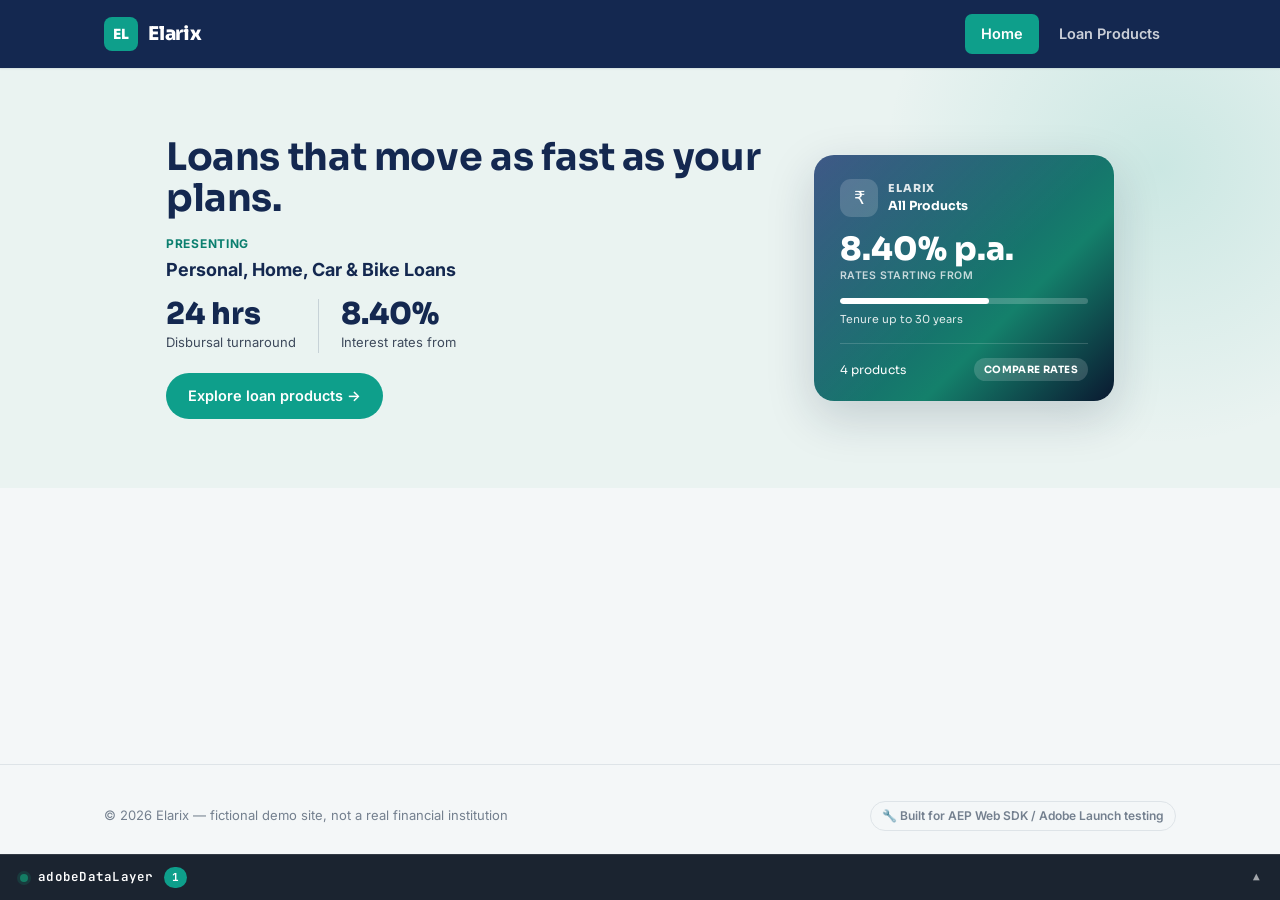
==== index.html @ 64c205fe "Initial commit: Elarix loans demo site 3-page static site (Personal/Home/Car/Bike loan funnel) with " ====
<!DOCTYPE html>
<html lang="en">
<head>
<meta charset="UTF-8">
<meta name="viewport" content="width=device-width, initial-scale=1.0">
<title>Home | Elarix</title>
<link rel="stylesheet" href="css/style.css">
</head>
<body>

<header class="site-header">
  <div class="wrap">
    <a href="index.html" class="brand"><span class="mark">EL</span> Elarix</a>
    <nav class="main-nav">
      <a href="index.html" class="active">Home</a>
      <a href="loans.html">Loan Products</a>
    </nav>
  </div>
</header>

<main>
  <section class="hero" id="hero">
    <div class="wrap hero-grid">
      <div class="hero-copy">
        <h1 id="hero-headline">Loans that move as fast as your plans.</h1>
        <div class="presenting">Presenting</div>
        <div class="product-name" id="hero-product-name">Personal, Home, Car &amp; Bike Loans</div>
        <div class="hero-stats">
          <div class="hero-stat"><span class="n" id="hero-stat-a-n">24 hrs</span><span class="label" id="hero-stat-a-label">Disbursal turnaround</span></div>
          <div class="hero-divider"></div>
          <div class="hero-stat"><span class="n" id="hero-stat-b-n">8.40%</span><span class="label" id="hero-stat-b-label">Interest rates from</span></div>
        </div>
        <div class="hero-actions">
          <a href="loans.html" class="btn btn-primary hero-explore-btn" id="hero-explore-btn">Explore loan products →</a>
        </div>
      </div>
      <div class="hero-visual">
        <div class="loan-snapshot loan-snapshot--default" id="hero-mockup">
          <div class="ls-head">
            <div class="ls-icon" id="hero-mockup-icon">₹</div>
            <div class="ls-head-text"><span class="ls-brand">ELARIX</span><span class="ls-product" id="hero-mockup-tier">All Products</span></div>
          </div>
          <div class="ls-rate" id="hero-mockup-rate">8.40% p.a.<small>Rates starting from</small></div>
          <div>
            <div class="ls-bar"><div class="ls-bar-fill" id="hero-mockup-bar" style="width:60%"></div></div>
            <div class="ls-bar-label" id="hero-mockup-tenure">Tenure up to 30 years</div>
          </div>
          <div class="ls-foot">
            <span id="hero-mockup-amount">4 products</span>
            <span class="ls-badge" id="hero-mockup-badge">Compare rates</span>
          </div>
        </div>
      </div>
    </div>
  </section>

  <!-- Adobe Target real-time personalization zone. Left empty in the repo -
       intended for a Visual Experience Composer activity (or a Launch rule
       calling target.getOffer/applyOffer) targeted at this element, on an
       audience such as event_type = application_submit or loan_type_browsed
       = <product>. -->
  <div id="target-zone-home-loan-banner" data-target-zone="home-loan-banner"></div>

  <div id="personal-banner" class="personal-banner">
    <div>
      <h3 id="pb-headline">Welcome back</h3>
    </div>
    <a href="loans.html" class="pb-note" id="pb-note">Our team will reach out to you soon.</a>
  </div>
</main>

<footer class="site-footer">
  <div class="wrap">
    <span>© 2026 Elarix — fictional demo site, not a real financial institution</span>
    <span class="pill">🔧 Built for AEP Web SDK / Adobe Launch testing</span>
  </div>
</footer>

<!-- Data Layer Inspector -->
<div id="dl-inspector">
  <div class="dl-toggle" id="dl-toggle">
    <div class="left">
      <span class="dot"></span>
      <span class="label">adobeDataLayer</span>
      <span class="count" id="dl-count">0</span>
    </div>
    <span class="chev">▲</span>
  </div>
  <div class="dl-body">
    <div class="dl-hint">Live view of window.adobeDataLayer — every push() call on this page, most recent first.</div>
    <div id="dl-events"></div>
  </div>
</div>

<script src="js/datalayer.js"></script>
<!-- Adobe Launch embed - commented out until this site has its own Launch
     property. Swap in the real Elarix Launch property embed script once
     one exists. -->
<!-- <script src="https://assets.adobedtm.com/REPLACE_WITH_ELARIX_PROPERTY/launch.min.js" async></script> -->
<script src="js/inspector.js"></script>
<script>
  // Fire the page_view event for this page load - this is the first thing
  // that should happen in any real Adobe Launch implementation too.
  BankDataLayer.pageView({ page_name: "Home" });

  document.querySelectorAll(".hero-explore-btn").forEach(function (btn) {
    btn.addEventListener("click", function () {
      BankDataLayer.click("Hero - Explore Loan Products", { event_type: "cta_click" });
    });
  });

  // Hero personalization: if the visitor previously viewed a product tile on
  // loans.html or opened its lead form on lead.html - whether or not they
  // actually submitted it - rewrite the single hero banner in place with
  // that specific product's headline, rate, and snapshot panel, instead of
  // the generic default. This is the ONLY place that nudge appears; the
  // lower personal-banner is reserved for the "you already applied" state
  // so the two don't show a duplicate "Continue application" prompt at once.
  (function personalizeHero() {
    const lastProduct = BankDataLayer.getLastViewedProduct();
    if (!lastProduct) return;

    const LOAN_HERO = {
      "Personal Loan": { icon: "👤", statA: ["24 hrs", "Disbursal turnaround"], statB: ["10.50%", "Interest rate p.a."], bg: "linear-gradient(135deg, #14806B, #063A31)", bar: 17, tenure: "Tenure up to 60 months", amount: "Up to ₹25L", badge: "24-hr approval" },
      "Home Loan": { icon: "🏠", statA: ["30 yrs", "Max tenure"], statB: ["8.40%", "Interest rate p.a."], bg: "linear-gradient(135deg, #1F3E73, #0A1830)", bar: 100, tenure: "Tenure up to 30 years", amount: "Up to ₹5Cr", badge: "Tax benefits" },
      "Car Loan": { icon: "🚗", statA: ["100%", "On-road funding"], statB: ["9.10%", "Interest rate p.a."], bg: "linear-gradient(135deg, #55606F, #1B2128)", bar: 23, tenure: "Tenure up to 7 years", amount: "100% on-road", badge: "No foreclosure fee" },
      "Bike Loan": { icon: "🏍", statA: ["₹999", "Flat processing fee"], statB: ["11.25%", "Interest rate p.a."], bg: "linear-gradient(135deg, #9C5B12, #2E1904)", bar: 13, tenure: "Tenure up to 48 months", amount: "Up to ₹3L", badge: "Minimal docs" },
    };
    const meta = LOAN_HERO[lastProduct.loan_type];
    if (!meta) return;

    document.getElementById("hero-headline").textContent = "Welcome back — pick up where you left off.";
    document.getElementById("hero-product-name").textContent = lastProduct.loan_type;
    document.getElementById("hero-stat-a-n").textContent = meta.statA[0];
    document.getElementById("hero-stat-a-label").textContent = meta.statA[1];
    document.getElementById("hero-stat-b-n").textContent = meta.statB[0];
    document.getElementById("hero-stat-b-label").textContent = meta.statB[1];

    const cta = document.getElementById("hero-explore-btn");
    cta.textContent = "Continue application →";
    cta.href = "lead.html?loan=" + encodeURIComponent(lastProduct.loan_type);

    const mockup = document.getElementById("hero-mockup");
    mockup.classList.remove("loan-snapshot--default");
    mockup.style.background = meta.bg;
    document.getElementById("hero-mockup-icon").textContent = meta.icon;
    document.getElementById("hero-mockup-tier").textContent = lastProduct.loan_type;
    document.getElementById("hero-mockup-rate").innerHTML = meta.statB[0] + " p.a.<small>Rate starting from</small>";
    document.getElementById("hero-mockup-bar").style.width = meta.bar + "%";
    document.getElementById("hero-mockup-tenure").textContent = meta.tenure;
    document.getElementById("hero-mockup-amount").textContent = meta.amount;
    document.getElementById("hero-mockup-badge").textContent = meta.badge;
  })();

  // Personal banner (below the hero): only for visitors who already
  // submitted an application - the "still deciding" nudge lives solely in
  // the hero now (personalizeHero above), so this never duplicates that
  // prompt.
  (function personalize() {
    const profile = BankDataLayer.getApplicationProfile();
    if (!profile) return;

    const banner = document.getElementById("personal-banner");
    const headline = document.getElementById("pb-headline");
    const note = document.getElementById("pb-note");

    headline.textContent = "Welcome back, " + profile.first_name + " — your " + profile.loan_type + " application is under review.";
    note.textContent = "Our team will reach out to you soon.";
    note.href = "#";
    banner.classList.add("is-visible");
  })();
</script>
</body>
</html>
---- css/style.css ----
/* ============================================================
   Elarix — Demo Site Stylesheet
   A fictional bank's loans site (Personal / Home / Car / Bike).
   Brand: navy + teal, built for this site — not a re-skin of any real
   card brand's trade dress. The signature visual is a "loan snapshot"
   panel (rate + tenure meter + max amount), deliberately NOT shaped or
   decorated like a credit card (no card aspect-ratio, no chip, no
   network logo) since this site sells loans, not cards.
   Type: Sora (display) + Inter (body) + JetBrains Mono (data/utility)
   ============================================================ */

@import url('https://fonts.googleapis.com/css2?family=Sora:wght@400;600;700;800&family=Inter:wght@400;500;600;700&family=JetBrains+Mono:wght@400;500;600&display=swap');

:root {
  --ink: #1B2430;
  --ink-soft: #3E4A5C;
  --ink-faint: #74808F;
  --paper: #F4F7F8;
  --paper-raised: #FFFFFF;
  --line: #DEE4E8;
  --success: #147D64;
  --success-bg: #E4F5EF;
  --danger: #C0392B;

  /* Elarix brand teal - primary accent/CTA color */
  --brand: #0E9F8B;
  --brand-deep: #0B7F6F;

  /* soft mint hero background + navy hero text */
  --hero-cream: #EAF3F1;
  --hero-ink: #142850;

  /* navy used for the header and section headings */
  --navy: #142850;
  --indigo: #142850;

  /* per-product colors, one per loan type */
  --loan-personal: #14806B;
  --loan-home: #1F3E73;
  --loan-car: #4A5568;
  --loan-bike: #9C5B12;

  --radius: 10px;
  --shadow-sm: 0 1px 2px rgba(18,33,63,0.06), 0 1px 1px rgba(18,33,63,0.04);
  --shadow-md: 0 8px 24px rgba(18,33,63,0.10);
  --shadow-lg: 0 16px 48px rgba(18,33,63,0.18);
}

* { box-sizing: border-box; }

html { scroll-behavior: smooth; }

body {
  margin: 0;
  font-family: 'Inter', -apple-system, sans-serif;
  color: var(--ink);
  background: var(--paper);
  line-height: 1.5;
  -webkit-font-smoothing: antialiased;
}

h1, h2, h3, .display {
  font-family: 'Sora', 'Inter', sans-serif;
  font-weight: 700;
  letter-spacing: -0.01em;
  margin: 0;
}

a { color: inherit; text-decoration: none; }
button { font-family: inherit; cursor: pointer; }

:focus-visible {
  outline: 2px solid var(--brand-deep);
  outline-offset: 2px;
}

/* ---------- Layout shell ---------- */
.wrap { max-width: 1120px; margin: 0 auto; padding: 0 24px; }

header.site-header {
  background: var(--navy);
  color: #fff;
  position: sticky;
  top: 0;
  z-index: 40;
  box-shadow: var(--shadow-sm);
}
.site-header .wrap {
  display: flex;
  align-items: center;
  justify-content: space-between;
  height: 68px;
}
.brand {
  display: flex;
  align-items: center;
  gap: 10px;
  font-family: 'Sora', sans-serif;
  font-weight: 800;
  font-size: 19px;
  letter-spacing: -0.01em;
}
.brand .mark {
  width: 34px; height: 34px;
  border-radius: 8px;
  background: var(--brand);
  display: flex; align-items: center; justify-content: center;
  color: #fff;
  font-weight: 800;
  font-size: 14px;
}
nav.main-nav { display: flex; gap: 4px; }
nav.main-nav a {
  padding: 9px 16px;
  border-radius: 7px;
  font-size: 14.5px;
  font-weight: 600;
  color: rgba(255,255,255,0.78);
  transition: background 0.15s, color 0.15s;
}
nav.main-nav a:hover { background: rgba(255,255,255,0.12); color: #fff; }
nav.main-nav a.active { background: var(--brand); color: #fff; }

main { min-height: calc(100vh - 68px - 200px); }

footer.site-footer {
  border-top: 1px solid var(--line);
  padding: 36px 0 44px;
  color: var(--ink-faint);
  font-size: 13px;
  margin-top: 64px;
}
footer.site-footer .wrap { display: flex; justify-content: space-between; align-items: center; flex-wrap: wrap; gap: 12px; }

/* ---------- Hero banner ---------- */
.hero {
  position: relative; background: var(--hero-cream); overflow: hidden;
  min-height: 420px; display: flex; flex-direction: column; justify-content: center;
  padding: 36px 0;
}
.hero::before {
  content: ""; position: absolute; top: -180px; right: -160px;
  width: 560px; height: 560px; border-radius: 50%;
  background: radial-gradient(circle, rgba(14,159,139,0.14), transparent 70%);
  pointer-events: none;
}
.hero-grid { display: flex; align-items: center; justify-content: space-between; gap: 48px; padding: 0 52px; position: relative; }
.hero-copy { max-width: 600px; color: var(--hero-ink); }
.hero h1 {
  font-size: 38px;
  line-height: 1.08;
  margin-bottom: 8px;
  color: var(--hero-ink);
}
.hero .presenting {
  font-size: 12px; font-weight: 700; letter-spacing: 0.06em; text-transform: uppercase;
  color: var(--brand-deep); margin: 16px 0 3px;
}
.hero .product-name { font-size: 18px; font-weight: 700; color: var(--hero-ink); margin-bottom: 16px; }
.hero p.lede {
  font-size: 15.5px;
  color: var(--ink-soft);
  margin-bottom: 24px;
}
.hero-stats { display: flex; align-items: flex-start; gap: 22px; margin-bottom: 20px; }
.hero-stat { display: flex; flex-direction: column; }
.hero-stat .n { font-size: 30px; font-weight: 800; font-family: 'Sora', sans-serif; color: var(--hero-ink); line-height: 1; }
.hero-stat .n small { font-size: 14px; font-weight: 600; display: block; margin-bottom: 2px; }
.hero-stat span.label { font-size: 13px; color: var(--ink-soft); margin-top: 4px; }
.hero-divider { width: 1px; align-self: stretch; background: rgba(20,40,80,0.16); }
.hero-actions { display: flex; gap: 14px; flex-wrap: wrap; }
.hero-visual { flex-shrink: 0; position: relative; }

/* ---------- Loan snapshot panel (visual only, no real data) ----------
   Deliberately not card-shaped: a stat panel (rate, tenure meter, max
   amount, a trust badge), so it reads as a loan product, not a credit
   card. ---------- */
.loan-snapshot {
  width: 300px; border-radius: 20px;
  padding: 24px 26px 20px; color: #fff; position: relative; overflow: hidden;
  box-shadow: var(--shadow-lg), 0 0 0 1px rgba(255,255,255,0.1);
  display: flex; flex-direction: column; gap: 16px;
  font-family: 'Sora', sans-serif;
}
.loan-snapshot::after {
  content: ""; position: absolute; inset: 0;
  background: linear-gradient(135deg, rgba(255,255,255,0.14), transparent 55%);
  pointer-events: none;
}
.loan-snapshot .ls-head { display: flex; align-items: center; gap: 10px; position: relative; }
.loan-snapshot .ls-icon {
  width: 38px; height: 38px; border-radius: 11px; background: rgba(255,255,255,0.16);
  display: flex; align-items: center; justify-content: center; font-size: 18px; flex-shrink: 0;
}
.loan-snapshot .ls-head-text { display: flex; flex-direction: column; }
.loan-snapshot .ls-brand { font-size: 11px; font-weight: 800; letter-spacing: 0.08em; opacity: 0.85; }
.loan-snapshot .ls-product { font-size: 12.5px; font-weight: 700; }
.loan-snapshot .ls-rate { font-family: 'Sora', sans-serif; font-weight: 800; font-size: 32px; line-height: 1; position: relative; }
.loan-snapshot .ls-rate small { display: block; font-family: 'Inter', sans-serif; font-weight: 600; font-size: 10.5px; letter-spacing: 0.04em; text-transform: uppercase; opacity: 0.75; margin-top: 6px; }
.loan-snapshot .ls-bar { height: 6px; border-radius: 999px; background: rgba(255,255,255,0.2); overflow: hidden; position: relative; }
.loan-snapshot .ls-bar-fill { height: 100%; border-radius: 999px; background: #fff; }
.loan-snapshot .ls-bar-label { font-size: 11px; opacity: 0.85; margin-top: 7px; position: relative; }
.loan-snapshot .ls-foot {
  display: flex; justify-content: space-between; align-items: center;
  font-size: 12px; padding-top: 14px; border-top: 1px solid rgba(255,255,255,0.16); position: relative;
}
.loan-snapshot .ls-badge {
  background: rgba(255,255,255,0.16); padding: 4px 10px; border-radius: 999px;
  font-weight: 700; font-size: 10px; text-transform: uppercase; letter-spacing: 0.04em;
}

.loan-snapshot--default { background: linear-gradient(135deg, #1F3E73, var(--loan-personal) 65%, #0A1830); }
.loan-snapshot--mini { width: 168px; padding: 18px 18px 16px; gap: 12px; }
.loan-snapshot--mini .ls-rate { font-size: 20px; }

@media (max-width: 860px) {
  .hero-grid { flex-direction: column; align-items: flex-start; }
  .hero-visual { align-self: center; }
}

/* ---------- Target personalization zone (empty by default) ---------- */
#target-zone-home-loan-banner:empty { display: none; }

/* ---------- Personalization banner (simulated Target) ---------- */
.personal-banner {
  display: none;
  background: linear-gradient(135deg, var(--brand) 0%, var(--brand-deep) 100%);
  color: #fff;
  border-radius: var(--radius);
  padding: 18px 24px;
  margin: -46px auto 40px;
  max-width: 1072px;
  box-shadow: var(--shadow-lg);
  align-items: center;
  justify-content: space-between;
  gap: 20px;
  position: relative;
  z-index: 5;
}
.personal-banner.is-visible { display: flex; }
.personal-banner > div { display: flex; align-items: center; gap: 12px; }
.personal-banner .tag {
  font-size: 10.5px;
  font-weight: 700;
  text-transform: uppercase;
  letter-spacing: 0.06em;
  background: rgba(255,255,255,0.2);
  padding: 4px 9px;
  border-radius: 5px;
  flex-shrink: 0;
}
.personal-banner h3 { font-size: 16px; font-weight: 600; }
.personal-banner .pb-note {
  flex-shrink: 0;
  display: inline-flex;
  align-items: center;
  gap: 8px;
  font-size: 14px;
  font-weight: 600;
  color: var(--ink);
  background: #fff;
  padding: 11px 18px;
  border-radius: 8px;
  box-shadow: var(--shadow-sm);
}
.personal-banner .pb-note::before {
  content: "🕒";
  font-size: 13px;
}

/* ---------- Buttons ---------- */
.btn {
  display: inline-flex;
  align-items: center;
  gap: 8px;
  padding: 12px 22px;
  border-radius: 999px;
  border: none;
  font-size: 14.5px;
  font-weight: 600;
  transition: transform 0.12s, box-shadow 0.12s, background 0.15s;
}
.btn-primary { background: var(--brand); color: #fff; }
.btn-primary:hover { background: var(--brand-deep); transform: translateY(-1px); box-shadow: var(--shadow-md); }
.btn-ghost { background: rgba(255,255,255,0.08); color: #fff; border: 1px solid rgba(255,255,255,0.24); }
.btn-ghost:hover { background: rgba(255,255,255,0.14); }
.btn-ghost-light { background: transparent; color: var(--ink); border: 1.5px solid var(--line); }
.btn-ghost-light:hover { background: var(--paper); border-color: var(--ink-faint); }
.btn-white { background: #fff; color: var(--ink); }
.btn-white:hover { background: #f2f2f2; transform: translateY(-1px); }
.btn-dark { background: var(--ink); color: #fff; }
.btn-dark:hover { background: var(--ink-soft); }
.btn-block { width: 100%; justify-content: center; }
.btn-row { display: flex; gap: 10px; }
.btn-row .btn { flex: 1; }
.btn:disabled { opacity: 0.5; cursor: not-allowed; transform: none !important; }

/* ---------- Sections ---------- */
section { padding: 64px 0; }
.section-head { max-width: 620px; margin-bottom: 40px; }
.section-head .kicker {
  font-size: 12.5px; font-weight: 700; letter-spacing: 0.07em; text-transform: uppercase;
  color: var(--brand-deep); margin-bottom: 10px; display: block;
}
.section-head h2 { font-size: 30px; margin-bottom: 10px; color: var(--indigo); }
.section-head p { color: var(--ink-faint); font-size: 15.5px; }
.section-head--compact { margin-bottom: 10px; }
.section-head--compact .kicker { margin-bottom: 4px; }
.section-head--compact h2 { font-size: 23px; margin-bottom: 4px; }
.section-head--compact p { font-size: 13.5px; }

/* ---------- Loan tiles (Loan Products page) — block/grid format, one tile per product ---------- */
.card-list { display: grid; grid-template-columns: repeat(auto-fit, minmax(280px, 1fr)); gap: 22px; align-items: stretch; }
.tier-tile {
  border-radius: 20px;
  padding: 26px;
  color: #fff;
  display: flex;
  flex-direction: column;
}
.tier-tile .loan-snapshot { width: 100%; margin-bottom: 18px; box-shadow: none; }
.tt-badge {
  display: inline-flex; align-self: flex-start;
  font-size: 10.5px; font-weight: 700; letter-spacing: 0.05em; text-transform: uppercase;
  background: rgba(255,255,255,0.18); padding: 4px 10px; border-radius: 999px; margin-bottom: 10px;
}
.tier-tile h3 { font-size: 20px; margin-bottom: 4px; }
.tier-tile .tt-rate { font-size: 12.5px; color: rgba(255,255,255,0.8); margin-bottom: 14px; }
.tt-perks { list-style: none; padding: 0; margin: 0 0 18px; display: flex; flex-direction: column; gap: 9px; }
.tt-perks li { display: flex; align-items: center; gap: 10px; font-size: 13px; }
.tt-perks .icon {
  width: 28px; height: 28px; border-radius: 50%; border: 1.5px solid rgba(255,255,255,0.4);
  display: flex; align-items: center; justify-content: center; font-size: 12px; flex-shrink: 0;
}
.tier-tile .card-details {
  display: none; font-size: 12px; color: rgba(255,255,255,0.75);
  background: rgba(255,255,255,0.1); border-radius: 8px;
  padding: 9px 12px; margin-bottom: 14px;
}
.tier-tile .card-details.is-visible { display: block; }
.tier-tile .btn-row { margin-top: auto; }

/* ---------- Lead form ---------- */
.form-shell {
  background: var(--paper-raised);
  border: 1px solid var(--line);
  border-radius: 14px;
  box-shadow: var(--shadow-sm);
  padding: 22px 26px;
  max-width: 640px;
}
/* ---------- Lead page layout: loan details (left) + form (right) ---------- */
.lead-layout { display: flex; gap: 32px; align-items: flex-start; }
.lead-form-col { flex: 1; min-width: 0; }
.lead-card-panel {
  flex: 0 0 300px;
  border-radius: 20px;
  padding: 22px;
  color: #fff;
  position: sticky;
  top: 88px;
}
.lead-card-panel .loan-snapshot { width: 100%; margin-bottom: 16px; box-shadow: none; padding: 0; background: none !important; }
.lead-card-panel .loan-snapshot::after { display: none; }
.lead-card-panel h3 { font-size: 18px; margin-bottom: 4px; }
.lead-card-panel .lcp-rate { font-size: 12.5px; color: rgba(255,255,255,0.82); margin-bottom: 14px; }
.lead-card-panel ul.perks { list-style: none; padding: 0; margin: 0; }
.lead-card-panel ul.perks li {
  font-size: 13.5px; padding: 6px 0 6px 22px; position: relative; color: rgba(255,255,255,0.92);
}
.lead-card-panel ul.perks li::before { content: "✓"; position: absolute; left: 0; font-weight: 700; }

@media (max-width: 860px) {
  .lead-layout { flex-direction: column; }
  .lead-card-panel { flex: none; width: 100%; position: static; }
}

.field-row { display: grid; grid-template-columns: 1fr 1fr; gap: 14px; margin-bottom: 8px; }
.field { display: flex; flex-direction: column; gap: 3px; margin-bottom: 8px; }
.field label { font-size: 12.5px; font-weight: 600; color: var(--ink-soft); }
.field label .req { color: var(--danger); }
.field input, .field select {
  font-family: inherit; font-size: 14px;
  padding: 8px 12px; border-radius: 8px;
  border: 1.5px solid var(--line); background: var(--paper);
  color: var(--ink);
  transition: border-color 0.15s, background 0.15s;
}
.field input:focus, .field select:focus {
  border-color: var(--brand-deep); background: #fff; outline: none;
}
.field .hint { font-size: 11px; color: var(--ink-faint); }
.consent-row { display: flex; gap: 10px; align-items: flex-start; margin: 6px 0 10px; }
.consent-row input { margin-top: 3px; }
.consent-row label { font-size: 12.5px; color: var(--ink-faint); }

.success-panel {
  display: none;
  text-align: center;
  padding: 48px 24px;
}
.success-panel.is-visible { display: block; }
.success-panel .check {
  width: 62px; height: 62px; border-radius: 50%;
  background: var(--success-bg); color: var(--success);
  display: flex; align-items: center; justify-content: center;
  font-size: 28px; margin: 0 auto 20px;
}
.success-panel h2 { font-size: 24px; margin-bottom: 10px; }
.success-panel p { color: var(--ink-faint); max-width: 400px; margin: 0 auto 28px; }
.success-panel .lead-id-chip {
  display: inline-block; font-family: 'JetBrains Mono', monospace;
  background: var(--ink); color: var(--brand);
  padding: 8px 14px; border-radius: 7px; font-size: 13px; margin-bottom: 28px;
}

/* ---------- Data Layer Inspector (signature element) ---------- */
#dl-inspector {
  position: fixed; bottom: 0; left: 0; right: 0;
  z-index: 100;
  font-family: 'JetBrains Mono', monospace;
  transform: translateY(calc(100% - 46px));
  transition: transform 0.28s cubic-bezier(0.16,1,0.3,1);
}
#dl-inspector.is-open { transform: translateY(0); }
#dl-inspector .dl-toggle {
  height: 46px;
  background: var(--ink);
  color: #fff;
  display: flex; align-items: center; justify-content: space-between;
  padding: 0 20px;
  cursor: pointer;
  border-top: 1px solid rgba(255,255,255,0.1);
}
#dl-inspector .dl-toggle .left { display: flex; align-items: center; gap: 10px; }
#dl-inspector .dl-toggle .dot {
  width: 8px; height: 8px; border-radius: 50%; background: var(--success);
  box-shadow: 0 0 0 3px rgba(20,125,100,0.25);
}
#dl-inspector .dl-toggle .label { font-size: 12.5px; font-weight: 600; letter-spacing: 0.02em; }
#dl-inspector .dl-toggle .count {
  background: var(--brand); color: #fff;
  font-size: 11px; font-weight: 700; padding: 2px 8px; border-radius: 999px;
}
#dl-inspector .dl-toggle .chev { font-size: 11px; opacity: 0.6; transition: transform 0.2s; }
#dl-inspector.is-open .dl-toggle .chev { transform: rotate(180deg); }
#dl-inspector .dl-body {
  height: 340px;
  background: #0D1626;
  overflow-y: auto;
  padding: 14px 20px 20px;
  border-top: 1px solid rgba(255,255,255,0.06);
}
#dl-inspector .dl-body .dl-hint {
  color: rgba(255,255,255,0.4); font-size: 11.5px; margin-bottom: 12px;
}
.dl-event {
  background: rgba(255,255,255,0.03);
  border: 1px solid rgba(255,255,255,0.08);
  border-radius: 8px;
  padding: 12px 14px;
  margin-bottom: 10px;
}
.dl-event .dl-event-head {
  display: flex; align-items: center; gap: 8px; margin-bottom: 8px;
}
.dl-event .dl-event-type {
  font-size: 11px; font-weight: 700; padding: 2px 8px; border-radius: 5px;
  background: rgba(14,159,139,0.18); color: var(--brand-deep);
}
.dl-event .dl-event-time { font-size: 10.5px; color: rgba(255,255,255,0.35); }
.dl-event pre {
  margin: 0; font-size: 11.5px; line-height: 1.6;
  color: #C9D6E8; white-space: pre-wrap; word-break: break-word;
}
.dl-event pre .k { color: #7FB8E8; }
.dl-event pre .s { color: #E8B563; }

/* ---------- Utility ---------- */
.pill {
  display: inline-flex; align-items: center; gap: 6px;
  font-size: 12px; font-weight: 600; color: var(--ink-faint);
  background: var(--paper); border: 1px solid var(--line);
  padding: 5px 11px; border-radius: 999px;
}
.trust-row { display: flex; gap: 28px; flex-wrap: wrap; margin-top: 40px; padding-top: 32px; border-top: 1px solid rgba(255,255,255,0.08); }
.trust-row .stat b { display: block; font-size: 24px; font-family: 'Sora', sans-serif; color: var(--brand); }
.trust-row .stat span { font-size: 12.5px; color: rgba(255,255,255,0.55); }

@media (max-width: 860px) {
  .field-row { grid-template-columns: 1fr; }
  .hero h1 { font-size: 34px; }
  nav.main-nav a { padding: 8px 11px; font-size: 13.5px; }
  .personal-banner { flex-direction: column; align-items: flex-start; margin-top: -30px; }
}
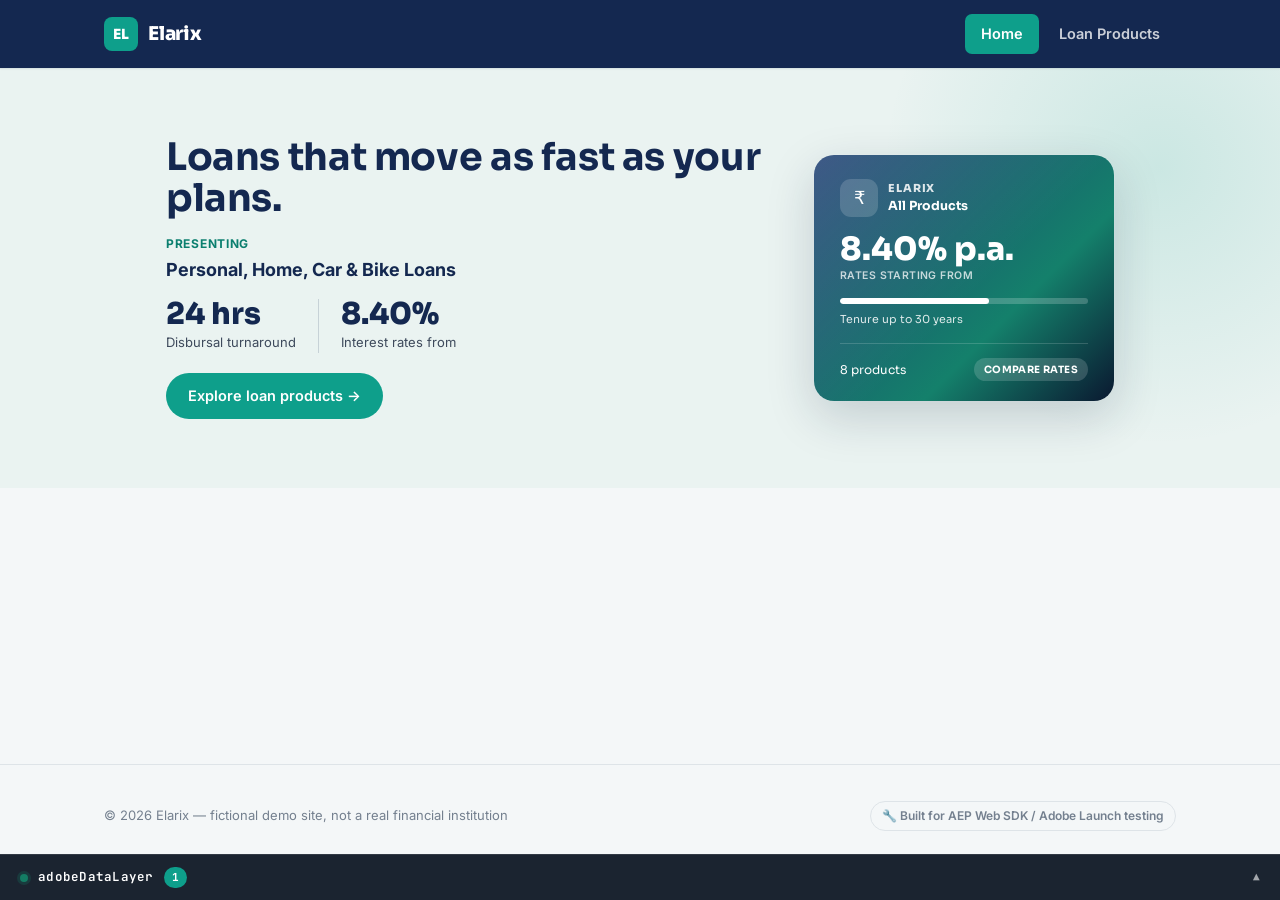
==== commit c2ae5869: "Add 4 more loan products: Education, Gold, Business, Loan Against Property Rounds the catalog out fr" ====
--- a/index.html
+++ b/index.html
@@ -46,7 +46,7 @@
             <div class="ls-bar-label" id="hero-mockup-tenure">Tenure up to 30 years</div>
           </div>
           <div class="ls-foot">
-            <span id="hero-mockup-amount">4 products</span>
+            <span id="hero-mockup-amount">8 products</span>
             <span class="ls-badge" id="hero-mockup-badge">Compare rates</span>
           </div>
         </div>
@@ -125,6 +125,10 @@
       "Home Loan": { icon: "🏠", statA: ["30 yrs", "Max tenure"], statB: ["8.40%", "Interest rate p.a."], bg: "linear-gradient(135deg, #1F3E73, #0A1830)", bar: 100, tenure: "Tenure up to 30 years", amount: "Up to ₹5Cr", badge: "Tax benefits" },
       "Car Loan": { icon: "🚗", statA: ["100%", "On-road funding"], statB: ["9.10%", "Interest rate p.a."], bg: "linear-gradient(135deg, #55606F, #1B2128)", bar: 23, tenure: "Tenure up to 7 years", amount: "100% on-road", badge: "No foreclosure fee" },
       "Bike Loan": { icon: "🏍", statA: ["₹999", "Flat processing fee"], statB: ["11.25%", "Interest rate p.a."], bg: "linear-gradient(135deg, #9C5B12, #2E1904)", bar: 13, tenure: "Tenure up to 48 months", amount: "Up to ₹3L", badge: "Minimal docs" },
+      "Education Loan": { icon: "🎓", statA: ["15 yrs", "Max tenure"], statB: ["8.10%", "Interest rate p.a."], bg: "linear-gradient(135deg, #2C6E8C, #0B2530)", bar: 50, tenure: "Tenure up to 15 years", amount: "Up to ₹75L", badge: "Nil fee up to ₹20L" },
+      "Gold Loan": { icon: "🪙", statA: ["30 min", "Disbursal turnaround"], statB: ["8.75%", "Interest rate p.a."], bg: "linear-gradient(135deg, #8A6D1F, #2E2408)", bar: 10, tenure: "Tenure up to 36 months", amount: "Up to ₹50L", badge: "30-min disbursal" },
+      "Business Loan": { icon: "💼", statA: ["8 yrs", "Max tenure"], statB: ["14.00%", "Interest rate p.a."], bg: "linear-gradient(135deg, #6B4C9A, #221533)", bar: 27, tenure: "Tenure up to 8 years", amount: "Up to ₹80L", badge: "Collateral-free" },
+      "Loan Against Property": { icon: "🏢", statA: ["20 yrs", "Max tenure"], statB: ["9.00%", "Interest rate p.a."], bg: "linear-gradient(135deg, #2F5D6B, #0E2126)", bar: 67, tenure: "Tenure up to 20 years", amount: "Up to ₹5Cr", badge: "Big-ticket funding" },
     };
     const meta = LOAN_HERO[lastProduct.loan_type];
     if (!meta) return;
--- a/css/style.css
+++ b/css/style.css
@@ -39,6 +39,10 @@
   --loan-home: #1F3E73;
   --loan-car: #4A5568;
   --loan-bike: #9C5B12;
+  --loan-education: #2C6E8C;
+  --loan-gold: #8A6D1F;
+  --loan-business: #6B4C9A;
+  --loan-lap: #2F5D6B;
 
   --radius: 10px;
   --shadow-sm: 0 1px 2px rgba(18,33,63,0.06), 0 1px 1px rgba(18,33,63,0.04);
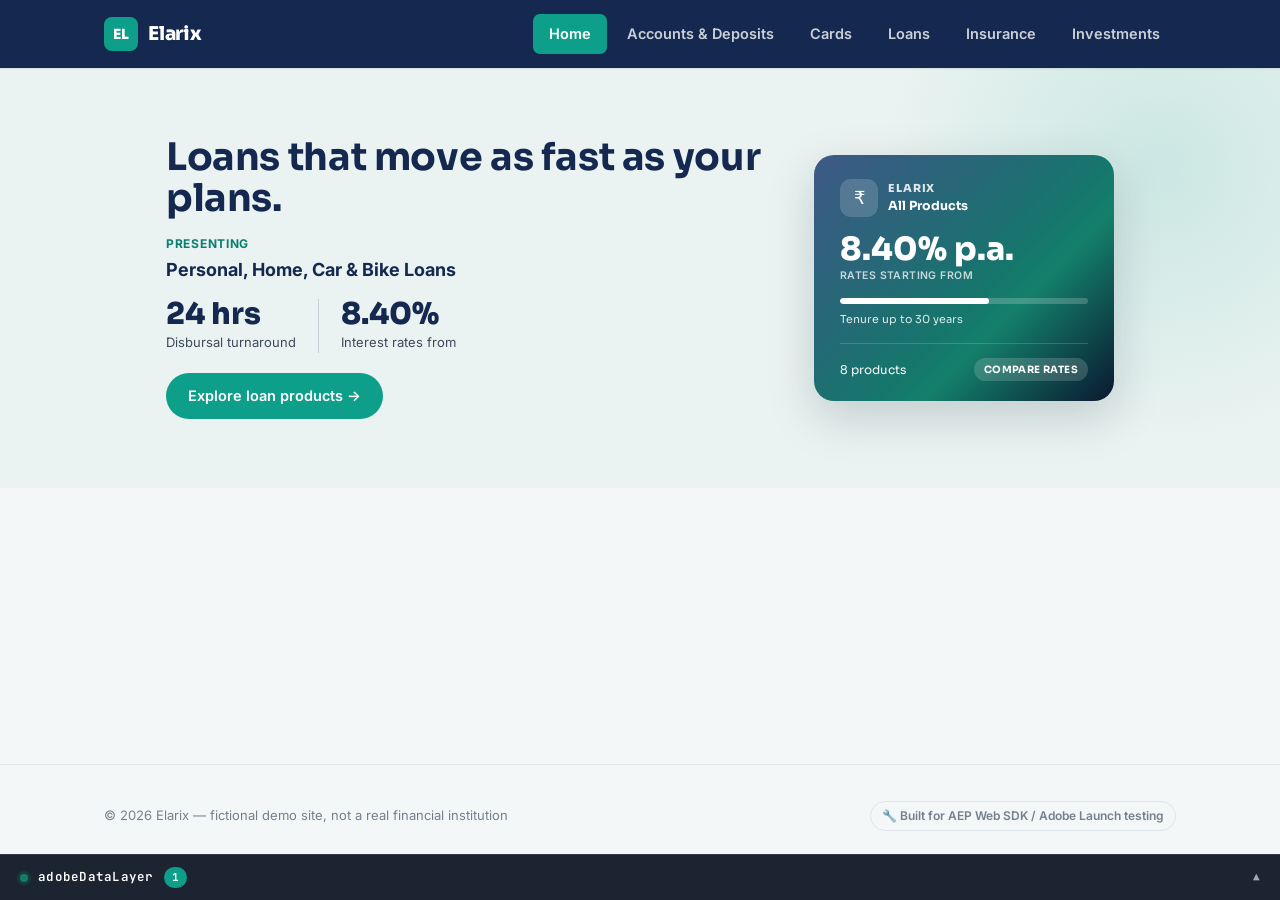
==== commit 44d5b997: "Add Accounts & Deposits, Cards, Insurance, Investments sections Expands the site from a loans-only d" ====
--- a/index.html
+++ b/index.html
@@ -13,7 +13,11 @@
     <a href="index.html" class="brand"><span class="mark">EL</span> Elarix</a>
     <nav class="main-nav">
       <a href="index.html" class="active">Home</a>
-      <a href="loans.html">Loan Products</a>
+      <a href="accounts.html">Accounts &amp; Deposits</a>
+      <a href="cards.html">Cards</a>
+      <a href="loans.html">Loans</a>
+      <a href="insurance.html">Insurance</a>
+      <a href="investments.html">Investments</a>
     </nav>
   </div>
 </header>
--- a/css/style.css
+++ b/css/style.css
@@ -43,6 +43,12 @@
   --loan-gold: #8A6D1F;
   --loan-business: #6B4C9A;
   --loan-lap: #2F5D6B;
+
+  /* one accent color per non-loan product category */
+  --cat-accounts: #8C3A4D;
+  --cat-cards: #3D4F91;
+  --cat-insurance: #1C6B4F;
+  --cat-investments: #4E7A3D;
 
   --radius: 10px;
   --shadow-sm: 0 1px 2px rgba(18,33,63,0.06), 0 1px 1px rgba(18,33,63,0.04);
@@ -221,6 +227,26 @@
   .hero-grid { flex-direction: column; align-items: flex-start; }
   .hero-visual { align-self: center; }
 }
+
+/* ---------- Info snapshot panel (Accounts/Cards/Insurance/Investments
+   tiles) - a lighter cousin of .loan-snapshot: icon + two key stats, no
+   rate/tenure-meter framing since those don't apply to non-loan products.
+   ---------- */
+.info-snapshot {
+  border-radius: 16px; padding: 20px 22px; background: rgba(255,255,255,0.12);
+  margin-bottom: 18px; display: flex; flex-direction: column; gap: 14px;
+}
+.info-snapshot .is-icon {
+  width: 44px; height: 44px; border-radius: 12px; background: rgba(255,255,255,0.18);
+  display: flex; align-items: center; justify-content: center; font-size: 20px;
+}
+.info-snapshot .is-stats { display: flex; gap: 24px; }
+.info-snapshot .is-stat { display: flex; flex-direction: column; }
+.info-snapshot .is-stat .v { font-family: 'Sora', sans-serif; font-weight: 800; font-size: 18px; }
+.info-snapshot .is-stat .l { font-size: 10.5px; text-transform: uppercase; letter-spacing: 0.04em; opacity: 0.75; margin-top: 3px; }
+.tier-tile .tt-tagline { font-size: 12.5px; color: rgba(255,255,255,0.82); margin-bottom: 14px; }
+.tier-tile .interest-btn.is-registered { background: rgba(255,255,255,0.24); color: #fff; cursor: default; }
+.tier-tile .interest-btn.is-registered:hover { transform: none; box-shadow: none; }
 
 /* ---------- Target personalization zone (empty by default) ---------- */
 #target-zone-home-loan-banner:empty { display: none; }
